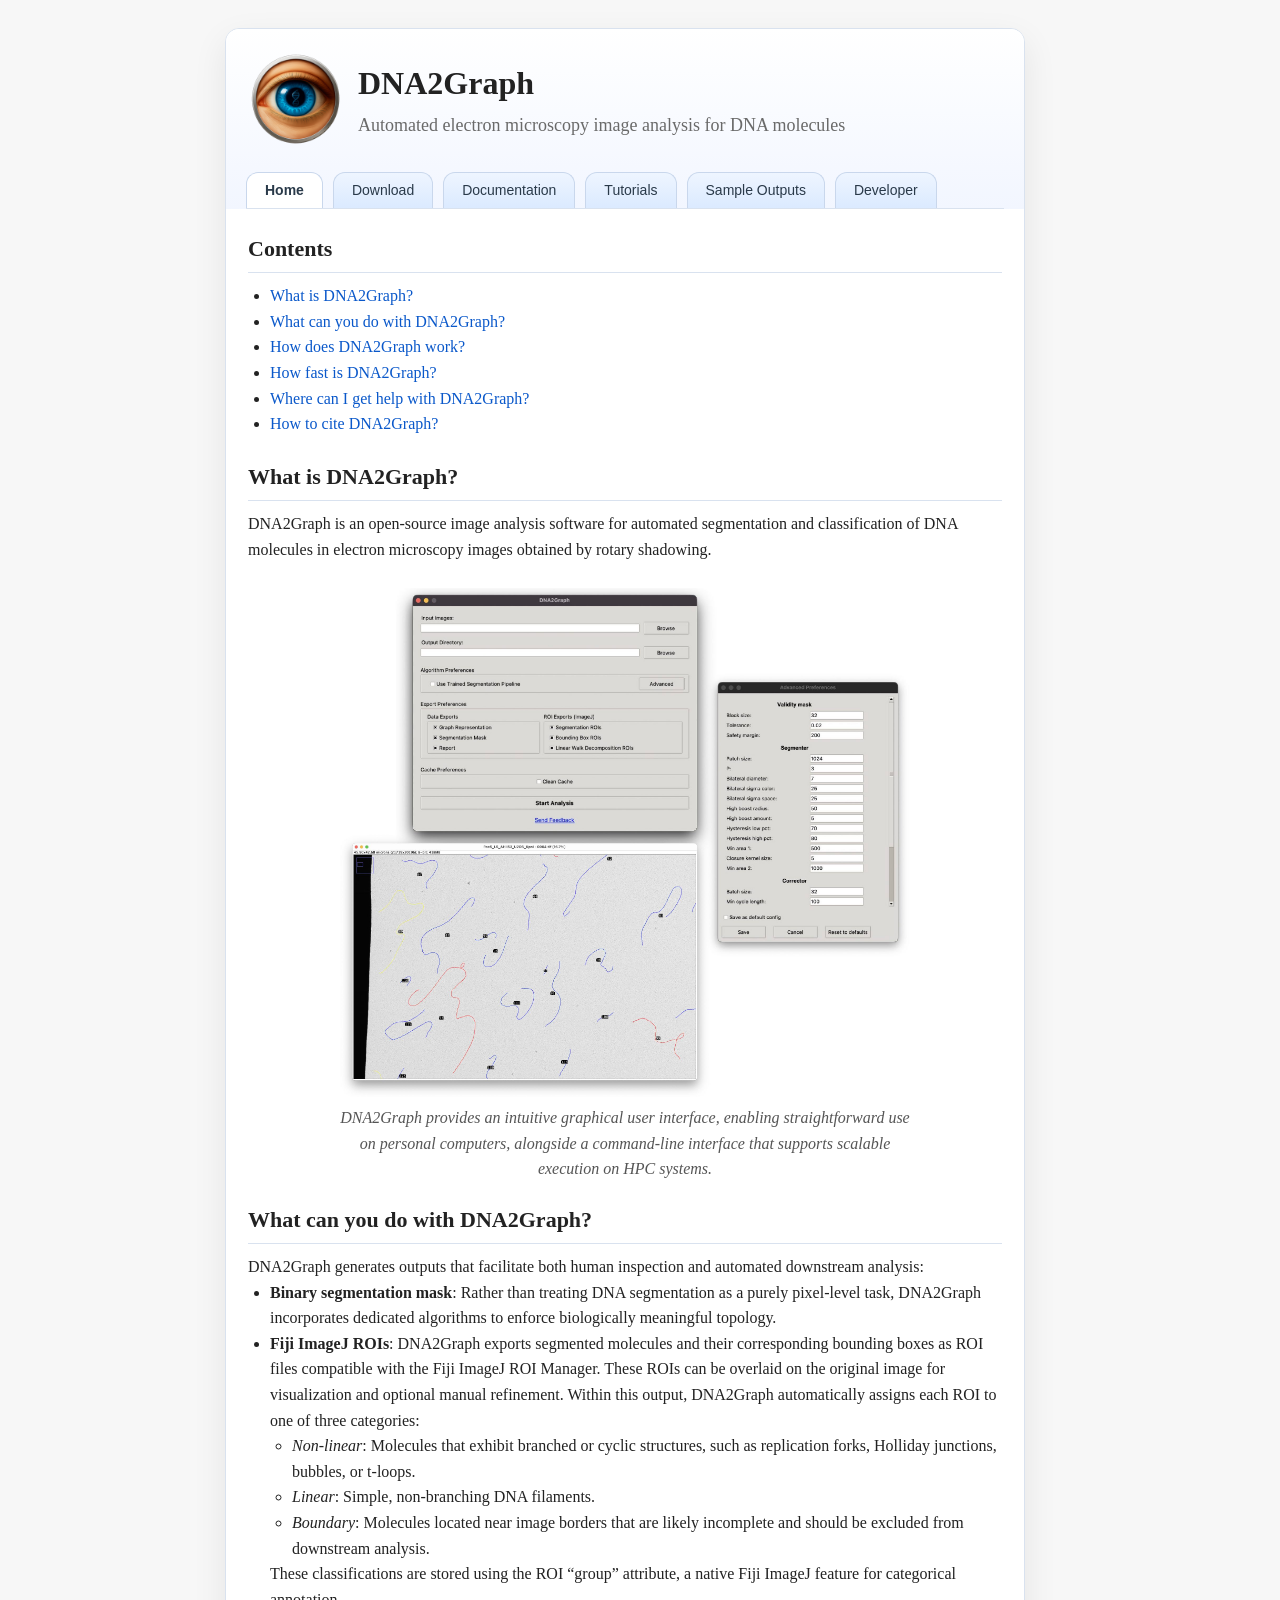
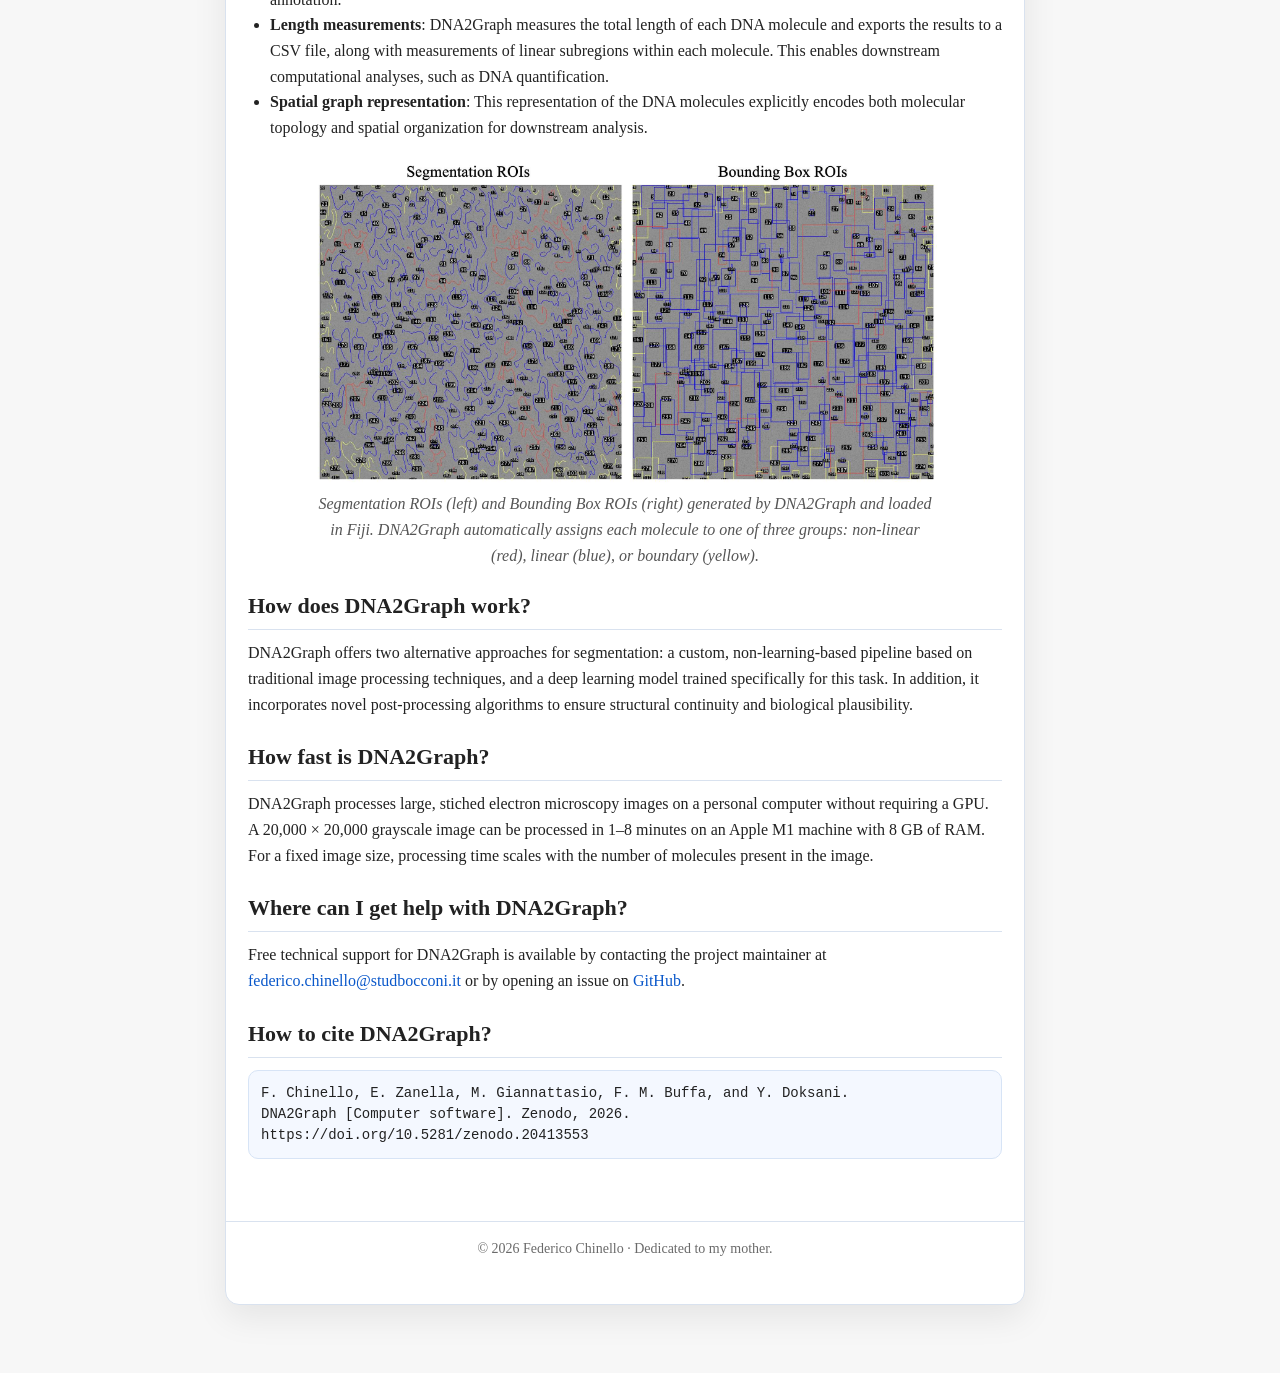
==== website/index.html @ 9267c8a8 "Website upload" ====
<!DOCTYPE html>
<html lang="en">
<head>
  <meta charset="utf-8" />
  <meta name="viewport" content="width=800, initial-scale=0.3, minimum-scale=0.1, maximum-scale=3.0, user-scalable=yes">
  <title>DNA2Graph | Home</title>
  <meta name="description" content="DNA2Graph is a tool that automates the processing of electron microscopy images of DNA molecules." />
  <link rel="icon" type="image/png" href="assets/logo.png">
  <link rel="stylesheet" href="styles.css" />
</head>
<body>
  <div class="wrap">
    <div class="card">
      <header>
        <div class="mast">
          <div class="brand">
            <img src="assets/logo.png" alt="DNA2Graph logo" class="logo">
            <div class="text">
              <h1>DNA2Graph</h1>
              <p class="tagline">Automated electron microscopy image analysis for DNA molecules</p>
            </div>
          </div>
        </div>
        <nav>
          <div class="tabs">
            <a class="tab" href="index.html">Home</a>
            <a class="tab" href="download.html">Download</a>
            <a class="tab" href="docs.html">Documentation</a>
            <a class="tab" href="tutorials.html">Tutorials</a>
            <a class="tab" href="outputs.html">Sample Outputs</a>
            <a class="tab" href="https://chinefed.github.io/">Developer</a>
          </div>
        </nav>
      </header>

      <div class="shell grid">

        <main>
          <section>
          <h2>Contents</h2>
          <ul>
            <li><a href="#what-is">What is DNA2Graph?</a></li>
            <li><a href="#what-can">What can you do with DNA2Graph?</a></li>
            <li><a href="#how-works">How does DNA2Graph work?</a></li>
            <li><a href="#how-fast">How fast is DNA2Graph?</a></li>
            <li><a href="#support">Where can I get help with DNA2Graph?</a></li>
            <li><a href="#citation">How to cite DNA2Graph?</a></li>
          </ul>
          </section>

          <section id="what-is">
            <h2>What is DNA2Graph?</h2>
            DNA2Graph is an open-source image analysis software for automated
            segmentation and classification of DNA molecules in electron microscopy images obtained by rotary shadowing.
          </section>

          <figure style="width: 575px;">
              <img src="assets/home/d2g-gui.jpeg" alt="">
              <figcaption> DNA2Graph provides an intuitive graphical user interface, enabling straightforward use on personal computers, alongside a command-line interface that supports scalable execution on HPC systems.</figcaption>
          </figure>

          <section id="what-can">
            <h2>What can you do with DNA2Graph?</h2>
            DNA2Graph generates outputs that facilitate both human inspection and automated downstream analysis:
            <ul>
            <li><strong>Binary segmentation mask</strong>: Rather than treating DNA segmentation as a purely pixel-level task, DNA2Graph incorporates dedicated algorithms to enforce biologically meaningful topology.</li>
            <li><strong>Fiji ImageJ ROIs</strong>: DNA2Graph exports segmented molecules and their corresponding bounding boxes as ROI files compatible with the Fiji ImageJ ROI Manager. These ROIs can be overlaid on the original image for visualization and optional manual refinement. Within this output, DNA2Graph automatically assigns each ROI to one of three categories:
              <ul>
                <li><em>Non-linear</em>: Molecules that exhibit branched or cyclic structures, such as replication forks, Holliday junctions, bubbles, or t-loops.</li>
                <li><em>Linear</em>: Simple, non-branching DNA filaments.</li>
                <li><em>Boundary</em>: Molecules located near image borders that are likely incomplete and should be excluded from downstream analysis.</li>
              </ul>
            These classifications are stored using the ROI “group” attribute, a native Fiji ImageJ feature for categorical annotation.
            </li>
            <li><strong>Length measurements</strong>: DNA2Graph measures the total length of each DNA molecule and exports the results to a CSV file, along with measurements of linear subregions within each molecule. This enables downstream computational analyses, such as DNA quantification.</li>
            <li><strong>Spatial graph representation</strong>: This representation of the DNA molecules explicitly encodes both molecular topology and spatial organization for downstream analysis.</li>
            </ul>
          </section>

          <figure style="width: 625px;">
              <img src="assets/home/d2g-rois.jpeg" alt="">
              <figcaption> Segmentation ROIs (left) and Bounding Box ROIs (right) generated by DNA2Graph and loaded in Fiji. DNA2Graph automatically assigns each molecule to one of three groups: non-linear (red), linear (blue), or boundary (yellow).</figcaption>
          </figure>

          <section id="how-works">
            <h2>How does DNA2Graph work?</h2>
            <p>
              DNA2Graph offers two alternative approaches for segmentation: a custom, non-learning-based pipeline based on traditional image processing techniques, and a deep learning model trained specifically for this task.
              In addition, it incorporates novel post-processing algorithms to ensure structural continuity and biological plausibility.
            </p>
          </section>
            
          <section id="how-fast">
            <p>
            <h2>How fast is DNA2Graph?</h2>
            DNA2Graph processes large, stiched electron microscopy images on a personal computer without requiring a GPU. A 20,000 × 20,000 grayscale image can be processed in 1–8 minutes on an Apple M1 machine with 8 GB of RAM. For a fixed image size, processing time scales with the number of molecules present in the image.
            </p>
          </section>

          <section id="support">
            <h2>Where can I get help with DNA2Graph?</h2>
            <p>
              Free technical support for DNA2Graph is available by contacting the project
              maintainer at
              <a href="mailto:federico.chinello@studbocconi.it">federico.chinello@studbocconi.it</a>
              or by opening an issue on
              <a href="https://github.com/chinefed/DNA2Graph/issues" target="_blank" rel="noopener noreferrer">GitHub</a>.
            </p>
          </section>

          <section id="citation">
            <p>
            <h2>How to cite DNA2Graph?</h2>

            <div class="code-block">
                <p>F. Chinello, E. Zanella, M. Giannattasio, F. M. Buffa, and Y. Doksani.</p>
                <p>DNA2Graph [Computer software]. Zenodo, 2026.</p>
                <p>https://doi.org/10.5281/zenodo.20413553</p>
            </div>
            </p>
          </section>
        </main>
      </div>

      <footer>
        © <span id="year"></span> Federico Chinello · Dedicated to my mother.
      </footer>
    </div>
  </div>
  <script src="script.js"></script>
</body>
</html>
---- website/styles.css ----
:root {
  --bg: #f7f7f7;
  --paper: #fff;
  --ink: #222;
  --muted: #6a6a6a;
  --rule: #d9e2ef;
  --link: #0a58ca;
  --nav1: #eef5ff;
  --nav2: #dbeaff;
  --shadow: rgba(0, 0, 0, .08);
  --rad: 14px;
  --maxw: 800px;
  --g: 22px;
  --portrait-w: 220px;
}

* {
  box-sizing: border-box;
  margin: 0;
  padding: 0
}

body {
  font: 16px/1.6 Georgia, "Times New Roman", serif;
  color: var(--ink);
  background: var(--bg);
  padding-bottom: 40px
}

html,
body {
  overflow-x: auto;
  overflow-y: scroll;
  scrollbar-gutter: stable;
}

img {
  max-width: 100%;
  display: block
}

a {
  color: var(--link);
  text-decoration: none
}

a:hover {
  text-decoration: underline
}

.wrap {
  width: var(--maxw);
  margin: 28px auto;
  padding: 0
}

.card {
  background: var(--paper);
  border: 1px solid var(--rule);
  border-radius: var(--rad);
  box-shadow: 0 12px 34px var(--shadow);
  width: 800px;
  margin: 0 auto;
  overflow: hidden;
}

header {
  background: linear-gradient(#fff, #f2f6ff);
  padding: 20px 20px 60px;
  position: relative
}

.mast {
  display: flex;
  gap: 16px;
  align-items: center
}

.mast h1 {
  font-size: 32px
}

.brand {
  display: flex;
  align-items: center;
  gap: 12px;
}

.text {
  display: flex;
  flex-direction: column;
}

.logo {
  height: 100px;
  width: auto;
}

h1 {
  margin: 0;
}

.tagline {
  margin-top: 2px;
  color: var(--muted);
  font-size: 18px
}

nav {
  position: absolute;
  bottom: 0;
  left: 20px;
  right: 20px;
  border-bottom: 1px solid var(--rule)
}

.tabs {
  display: flex;
  gap: 10px;
  flex-wrap: wrap;
  align-items: flex-end
}

.tab {
  padding: 10px 18px;
  border: 1px solid #c9d7ec;
  border-bottom: none;
  border-radius: 12px 12px 0 0;
  background: linear-gradient(var(--nav1), var(--nav2));
  font: 14px/1.1 Verdana, sans-serif;
  color: #2a3a4a
}

.tab.active {
  background: #fff;
  font-weight: 600
}

.shell {
  padding: var(--g)
}

.grid {
  display: grid;
  grid-template-columns: 1fr;
  gap: var(--g);
  width: 100%;
}

h2 {
  font-size: 22px;
  margin-bottom: 10px;
  border-bottom: 1px solid var(--rule);
  padding-bottom: 6px
}

section+section {
  margin-top: var(--g)
}

ul {
  padding-left: 22px
}

.about-grid {
  display: grid;
  grid-template-columns: 240px 1fr;
  gap: 16px;
  align-items: start
}

.lead {
  font-size: 16px;
}

.about-media {
  width: var(--portrait-w)
}

.portrait {
  width: var(--portrait-w);
  border-radius: 8px;
  border: 1px solid var(--rule);
  box-shadow: 0 2px 8px var(--shadow);
  margin-bottom: 12px
}

.chips {
  display: flex;
  flex-wrap: wrap;
  gap: 8px;
  margin: 16px 0
}

.chip {
  padding: 4px 10px;
  border: 1px solid #cbd5e1;
  border-radius: 999px;
  font: 12px Verdana, sans-serif;
  background: linear-gradient(#fdfdfd, #f2f6ff);
  color: #314154;
  box-shadow: inset 0 1px 0 #fff
}

.btn {
  display: inline-block;
  padding: 10px 16px;
  border-radius: 10px;
  border: 1px solid #b6c6e3;
  background: linear-gradient(#fff, #e9f1ff);
  font: 14px Verdana, sans-serif;
  color: #1e3a8a;
  box-shadow: inset 0 1px 0 #fff, 0 2px 4px rgba(0, 0, 0, .06);
  margin-top: 10px;
}

.btn:hover {
  filter: brightness(1.03)
}

.btn-block {
  display: block;
  width: var(--portrait-w);
  text-align: center;
  margin-top: 8px
}

.btn-row {
  display: flex;
  flex-wrap: wrap;
  gap: 10px;
  margin-top: 12px;
}

.box {
  background: #fbfdff;
  border: 1px solid var(--rule);
  border-radius: 12px;
  padding: 14px;
  margin-bottom: 14px
}

.note-box {

  border-left: 4px solid #f0b429;

  background: #fff8e6;

  padding: 14px 16px;

  margin: 18px 0;

  border-radius: 8px;

  font-size: 0.95rem;

}

.note-box strong {

  display: block;

  margin-bottom: 6px;

  color: #7a4b00;

}

.contact {
  list-style: none;
  font: 14px Verdana, sans-serif;
  padding: 0
}

.contact li {
  margin: 6px 0
}

.date {
  color: var(--ink);
  font: 12px Verdana, sans-serif;
  font-weight: bold
}

.desc {
  margin-top: 4px;
  font-size: 14px;
  color: #444;
  font-style: italic;
}

.stacked li+li {
  margin-top: 14px
}

.code-block {
  font: 14px/1.5 "Courier New", monospace;
  background: #f4f8ff;
  border: 1px solid #d7e4f6;
  border-radius: 10px;
  padding: 12px;
  margin: 12px 0;
  overflow: auto;
}

.thumb {
  border-radius: 8px;
  border: 1px solid var(--rule);
  margin-bottom: 10px
}

.doi-badge {
  width: 100%;
  display: flex;
  justify-content: center;
}

figure {
  margin: 20px auto;
  width: fit-content;
  text-align: center;
}

figure img {
  display: block;
  max-width: 100%;
  height: auto;
}

figcaption {
  font-style: italic;
  margin-top: 8px;
  color: #555;
}

hr.sep {
  border: 0;
  border-top: 4px dotted var(--rule);
}

footer {
  padding: 16px;
  border-top: 1px solid var(--rule);
  color: var(--muted);
  font-size: 14px;
  text-align: center;
  margin: 28px 0
}
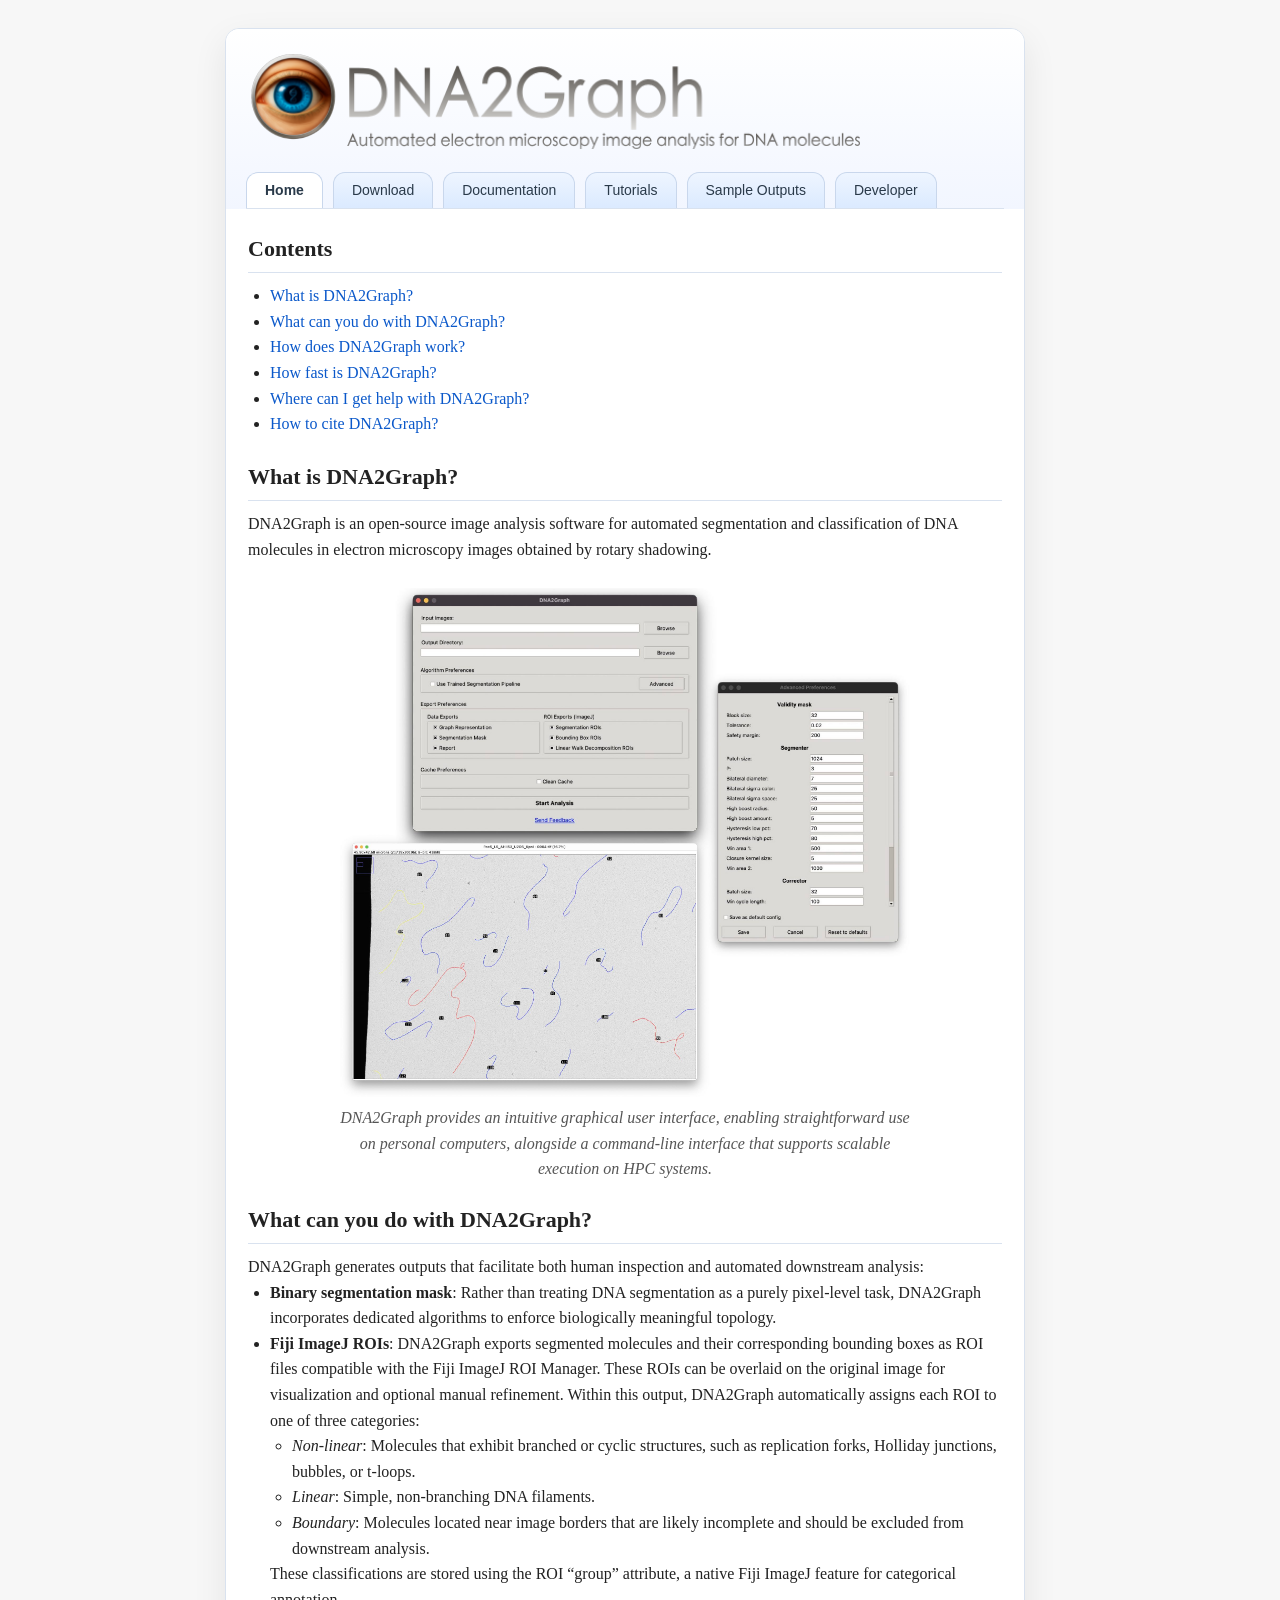
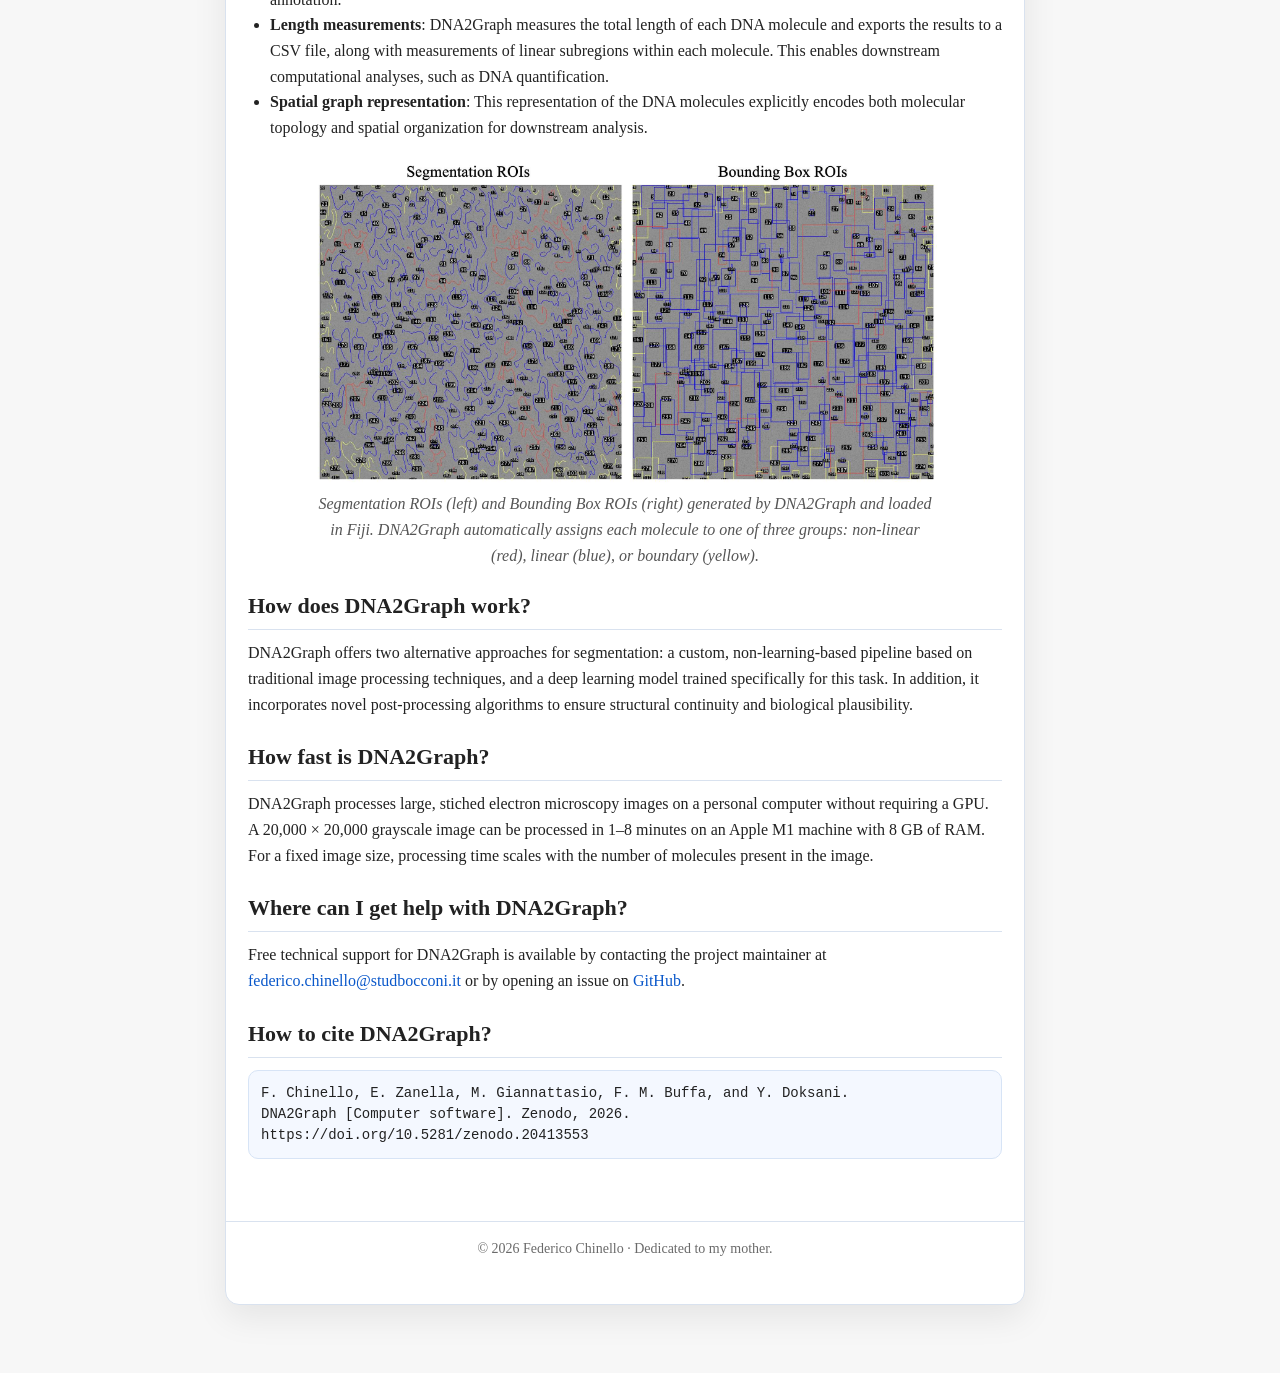
==== commit 4f919cfa: "Updated website" ====
--- a/website/index.html
+++ b/website/index.html
@@ -2,7 +2,7 @@
 <html lang="en">
 <head>
   <meta charset="utf-8" />
-  <meta name="viewport" content="width=800, initial-scale=0.3, minimum-scale=0.1, maximum-scale=3.0, user-scalable=yes">
+  <meta name="viewport" content="width=800">
   <title>DNA2Graph | Home</title>
   <meta name="description" content="DNA2Graph is a tool that automates the processing of electron microscopy images of DNA molecules." />
   <link rel="icon" type="image/png" href="assets/logo.png">
@@ -14,11 +14,7 @@
       <header>
         <div class="mast">
           <div class="brand">
-            <img src="assets/logo.png" alt="DNA2Graph logo" class="logo">
-            <div class="text">
-              <h1>DNA2Graph</h1>
-              <p class="tagline">Automated electron microscopy image analysis for DNA molecules</p>
-            </div>
+            <img src="assets/full_logo.png" alt="DNA2Graph logo" class="logo">
           </div>
         </div>
         <nav>
--- a/website/styles.css
+++ b/website/styles.css
@@ -10,6 +10,8 @@
   --shadow: rgba(0, 0, 0, .08);
   --rad: 14px;
   --maxw: 800px;
+  --page-w: 800px;
+  --content-w: calc(var(--page-w) - (2 * var(--g)) - 2px);
   --g: 22px;
   --portrait-w: 220px;
 }
@@ -29,9 +31,12 @@
 
 html,
 body {
+  min-width: var(--page-w);
   overflow-x: auto;
   overflow-y: scroll;
   scrollbar-gutter: stable;
+  -webkit-text-size-adjust: 100%;
+  text-size-adjust: 100%;
 }
 
 img {
@@ -49,7 +54,8 @@
 }
 
 .wrap {
-  width: var(--maxw);
+  width: var(--page-w);
+  min-width: var(--page-w);
   margin: 28px auto;
   padding: 0
 }
@@ -59,7 +65,8 @@
   border: 1px solid var(--rule);
   border-radius: var(--rad);
   box-shadow: 0 12px 34px var(--shadow);
-  width: 800px;
+  width: var(--page-w);
+  min-width: var(--page-w);
   margin: 0 auto;
   overflow: hidden;
 }
@@ -117,7 +124,7 @@
 .tabs {
   display: flex;
   gap: 10px;
-  flex-wrap: wrap;
+  flex-wrap: nowrap;
   align-items: flex-end
 }
 
@@ -137,14 +144,17 @@
 }
 
 .shell {
+  width: 100%;
+  min-width: 100%;
   padding: var(--g)
 }
 
 .grid {
   display: grid;
-  grid-template-columns: 1fr;
+  grid-template-columns: var(--content-w);
   gap: var(--g);
-  width: 100%;
+  width: var(--content-w);
+  min-width: var(--content-w);
 }
 
 h2 {
@@ -345,4 +355,4 @@
   font-size: 14px;
   text-align: center;
   margin: 28px 0
-}+}
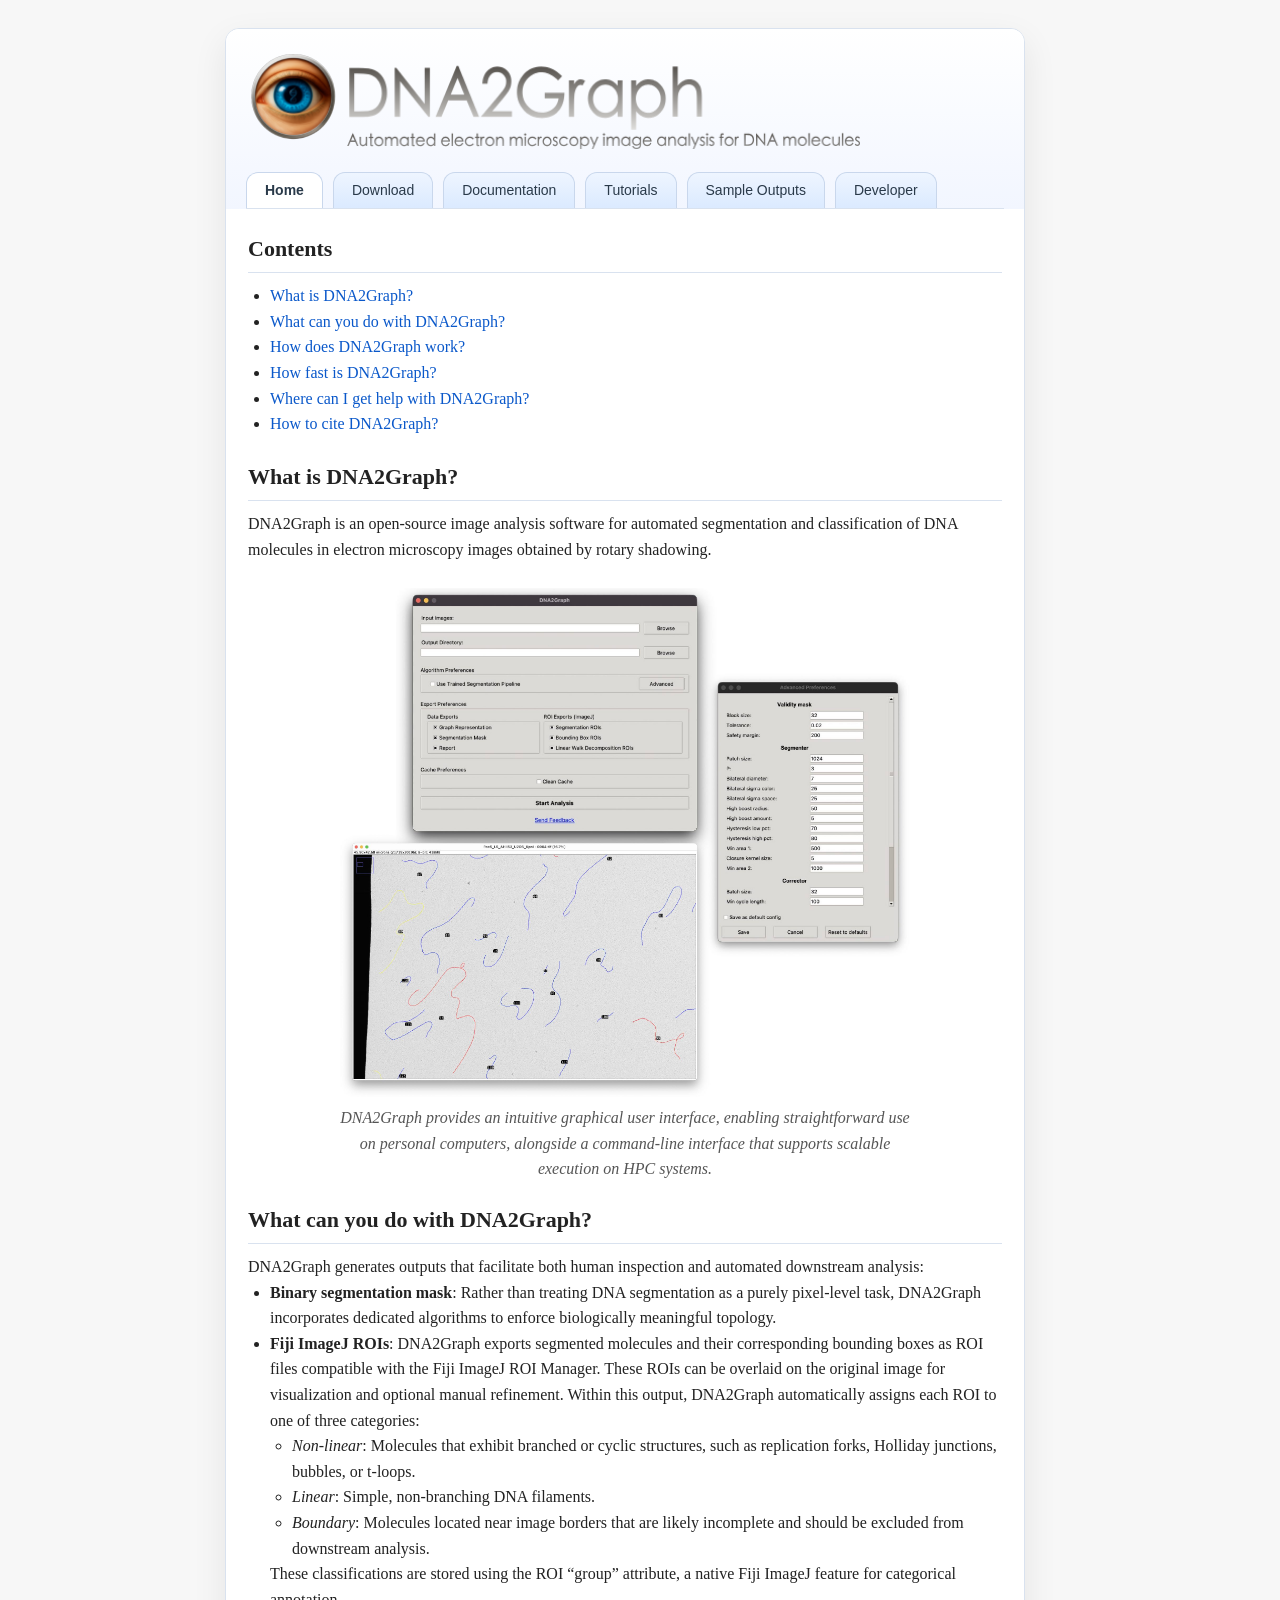
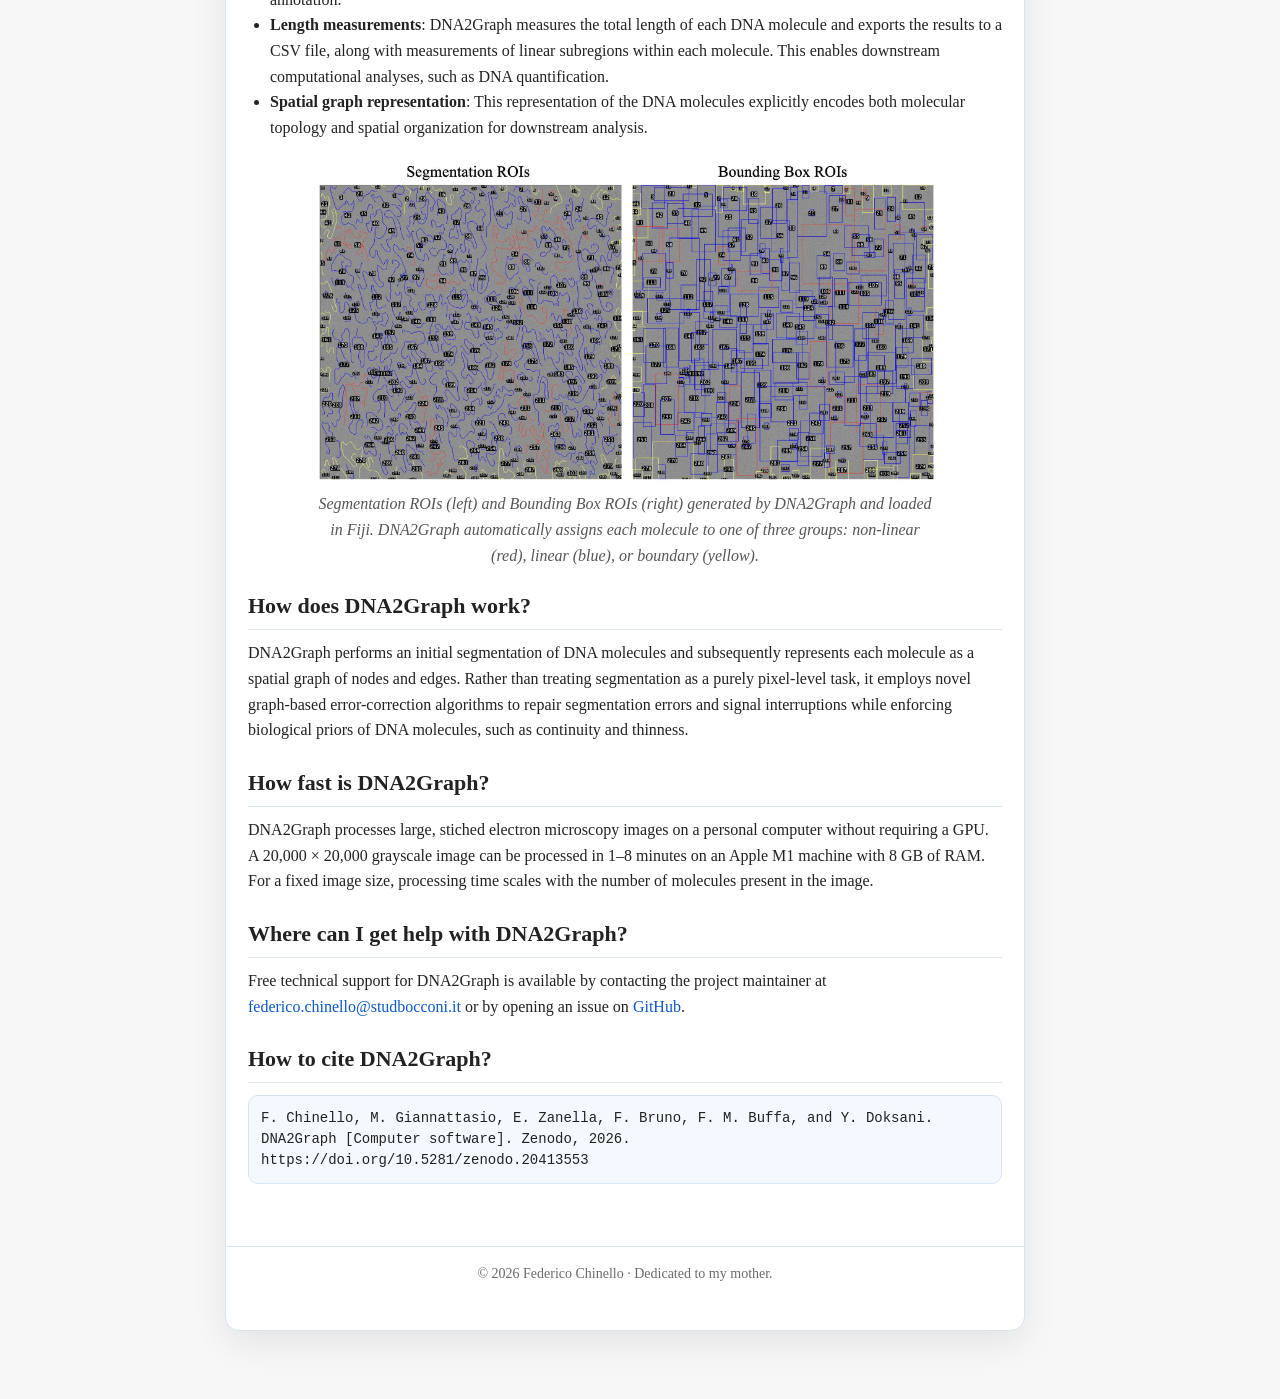
==== commit dfe49be2: "Updated default config, manual, and website. Increased version number to 1.0.2" ====
--- a/website/index.html
+++ b/website/index.html
@@ -4,6 +4,7 @@
   <meta charset="utf-8" />
   <meta name="viewport" content="width=800">
   <title>DNA2Graph | Home</title>
+  <link rel="canonical" href="https://federicochinello.com/DNA2Graph/" />
   <meta name="description" content="DNA2Graph is a tool that automates the processing of electron microscopy images of DNA molecules." />
   <link rel="icon" type="image/png" href="assets/logo.png">
   <link rel="stylesheet" href="styles.css" />
@@ -81,8 +82,7 @@
           <section id="how-works">
             <h2>How does DNA2Graph work?</h2>
             <p>
-              DNA2Graph offers two alternative approaches for segmentation: a custom, non-learning-based pipeline based on traditional image processing techniques, and a deep learning model trained specifically for this task.
-              In addition, it incorporates novel post-processing algorithms to ensure structural continuity and biological plausibility.
+              DNA2Graph performs an initial segmentation of DNA molecules and subsequently represents each molecule as a spatial graph of nodes and edges. Rather than treating segmentation as a purely pixel-level task, it employs novel graph-based error-correction algorithms to repair segmentation errors and signal interruptions while enforcing biological priors of DNA molecules, such as continuity and thinness.
             </p>
           </section>
             
@@ -109,7 +109,7 @@
             <h2>How to cite DNA2Graph?</h2>
 
             <div class="code-block">
-                <p>F. Chinello, E. Zanella, M. Giannattasio, F. M. Buffa, and Y. Doksani.</p>
+                <p>F. Chinello, M. Giannattasio, E. Zanella, F. Bruno, F. M. Buffa, and Y. Doksani.</p>
                 <p>DNA2Graph [Computer software]. Zenodo, 2026.</p>
                 <p>https://doi.org/10.5281/zenodo.20413553</p>
             </div>
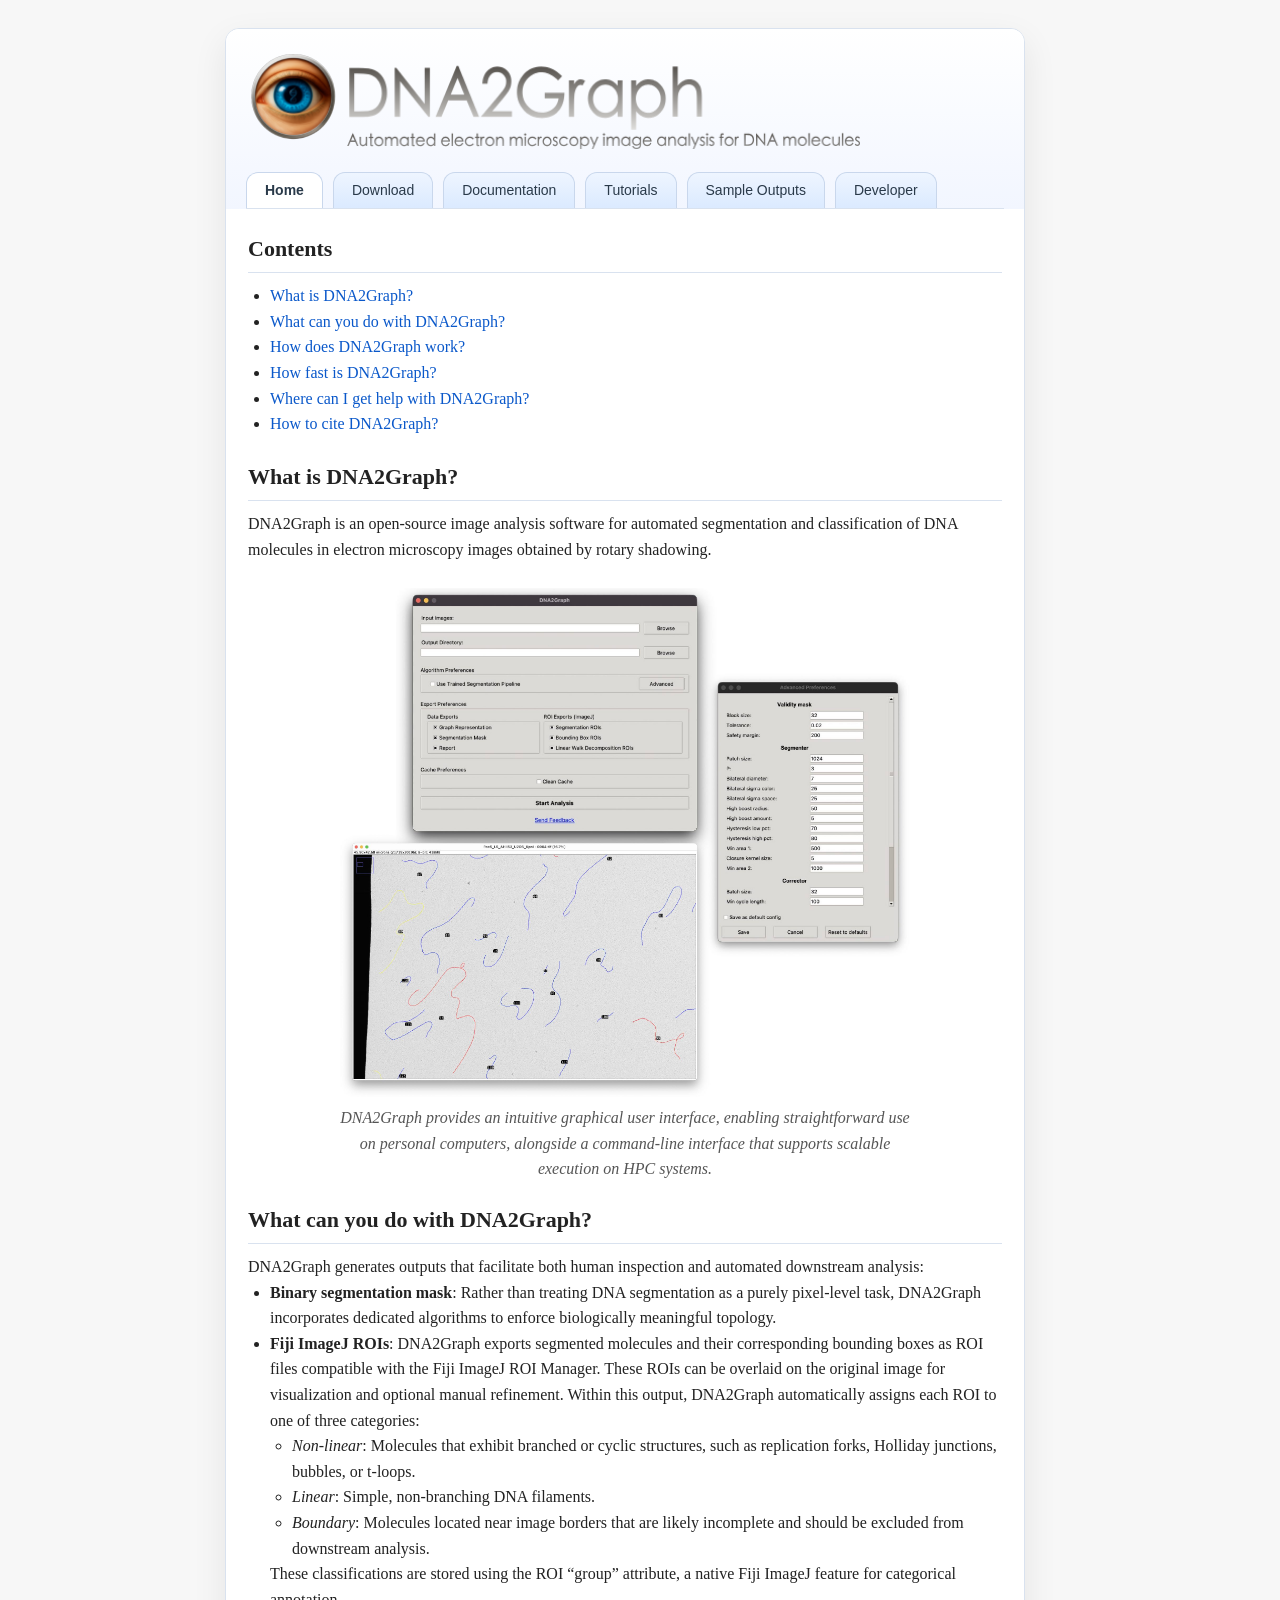
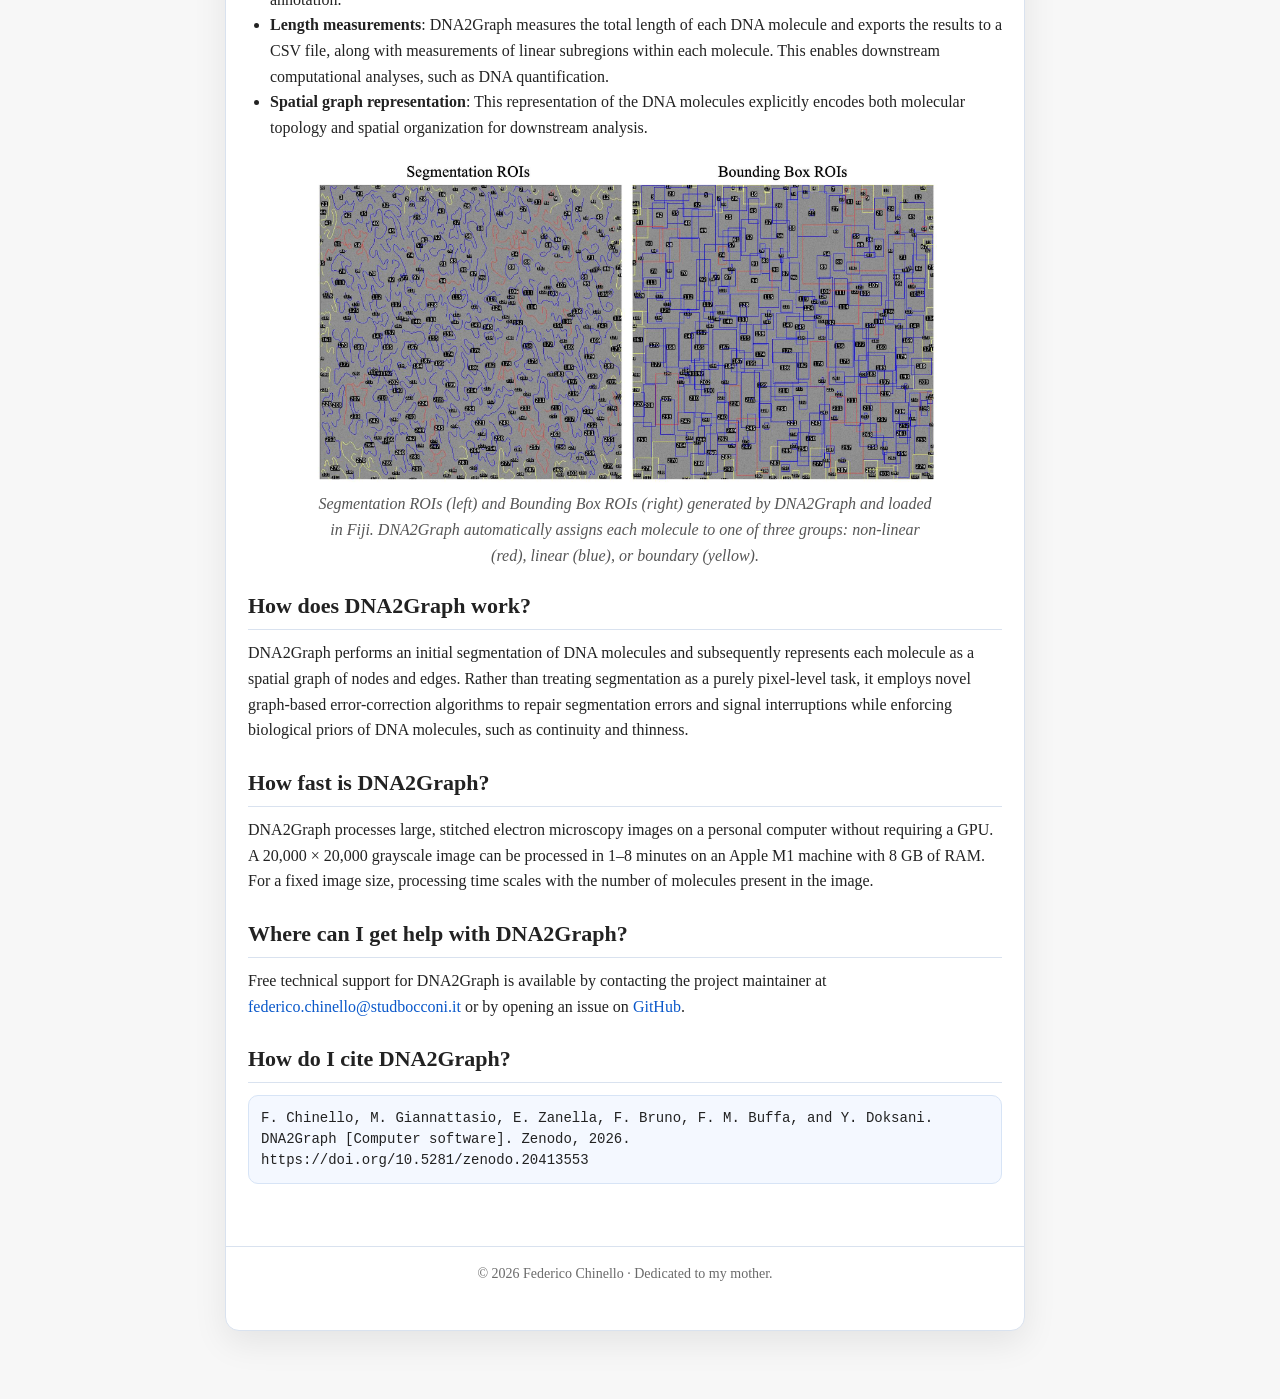
==== commit 51f41a1e: "Updated website" ====
--- a/website/index.html
+++ b/website/index.html
@@ -89,7 +89,7 @@
           <section id="how-fast">
             <p>
             <h2>How fast is DNA2Graph?</h2>
-            DNA2Graph processes large, stiched electron microscopy images on a personal computer without requiring a GPU. A 20,000 × 20,000 grayscale image can be processed in 1–8 minutes on an Apple M1 machine with 8 GB of RAM. For a fixed image size, processing time scales with the number of molecules present in the image.
+            DNA2Graph processes large, stitched electron microscopy images on a personal computer without requiring a GPU. A 20,000 × 20,000 grayscale image can be processed in 1–8 minutes on an Apple M1 machine with 8 GB of RAM. For a fixed image size, processing time scales with the number of molecules present in the image.
             </p>
           </section>
 
@@ -106,7 +106,7 @@
 
           <section id="citation">
             <p>
-            <h2>How to cite DNA2Graph?</h2>
+            <h2>How do I cite DNA2Graph?</h2>
 
             <div class="code-block">
                 <p>F. Chinello, M. Giannattasio, E. Zanella, F. Bruno, F. M. Buffa, and Y. Doksani.</p>
